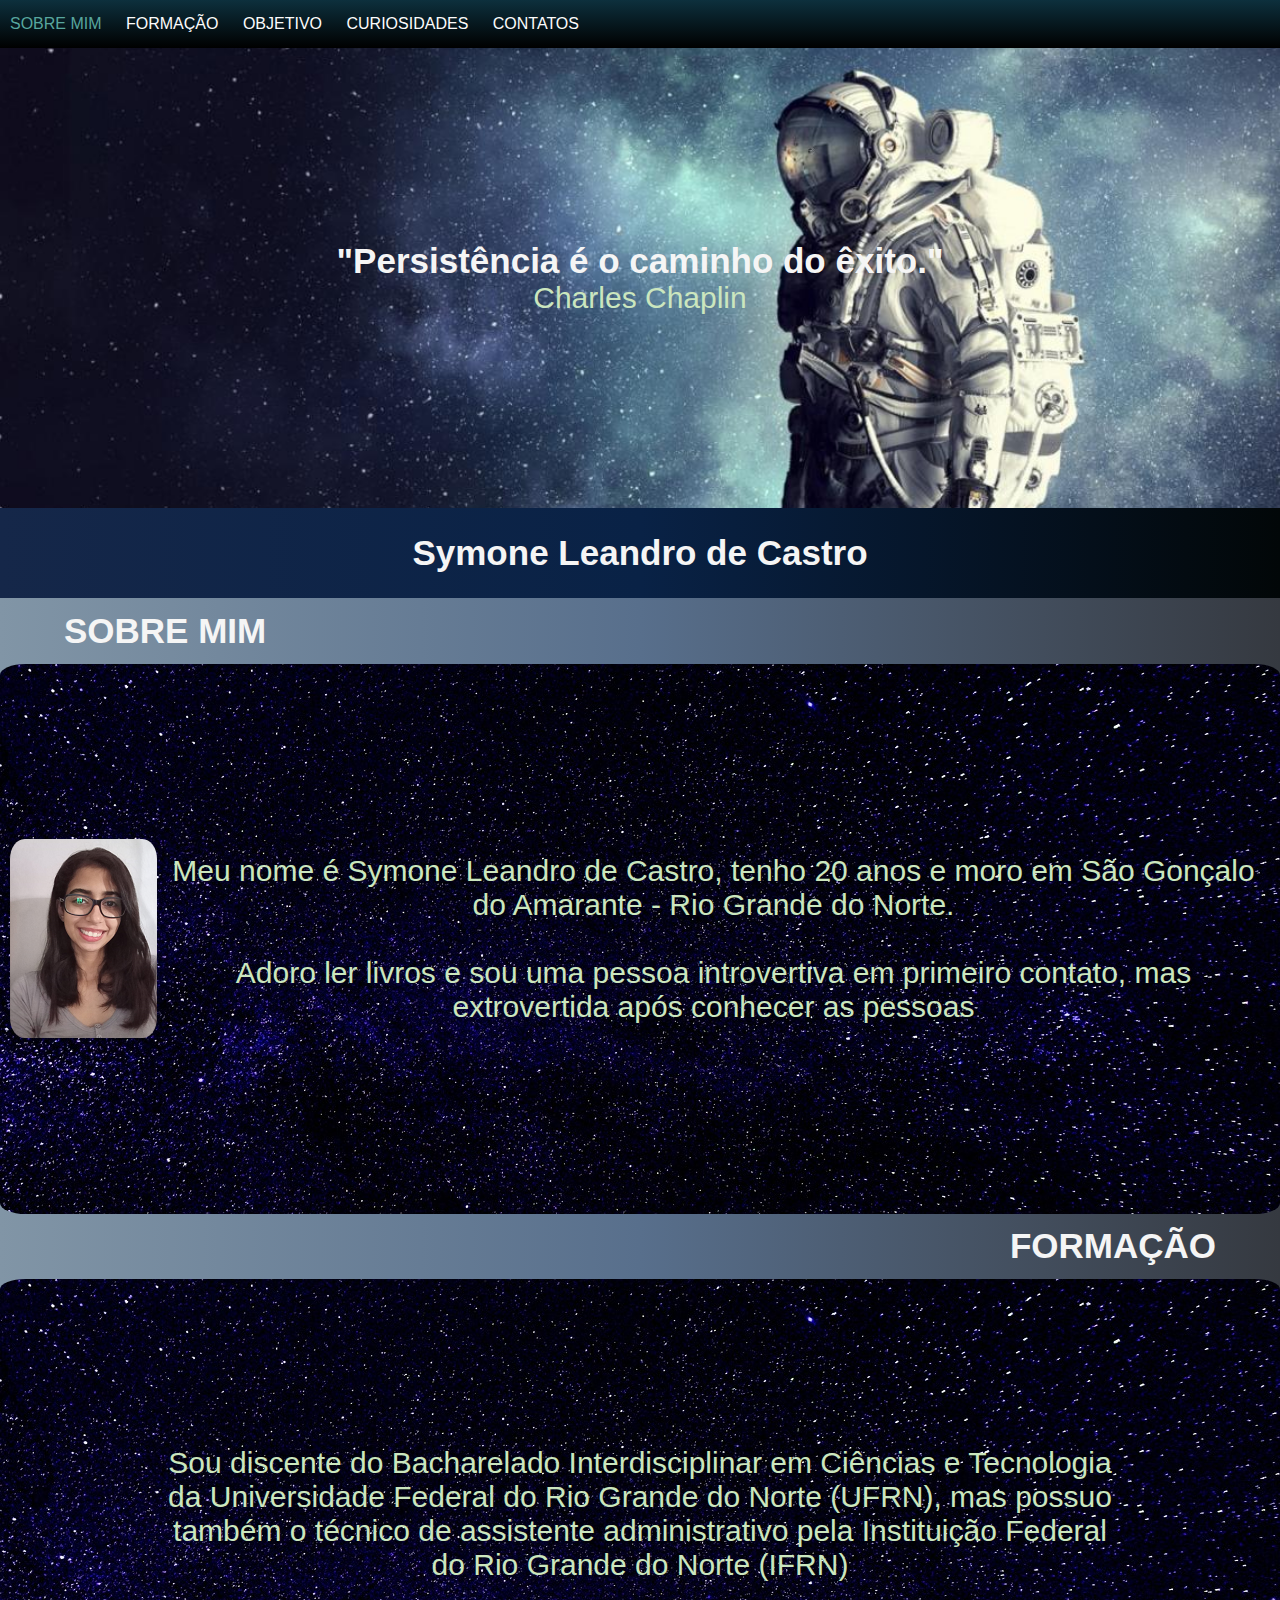
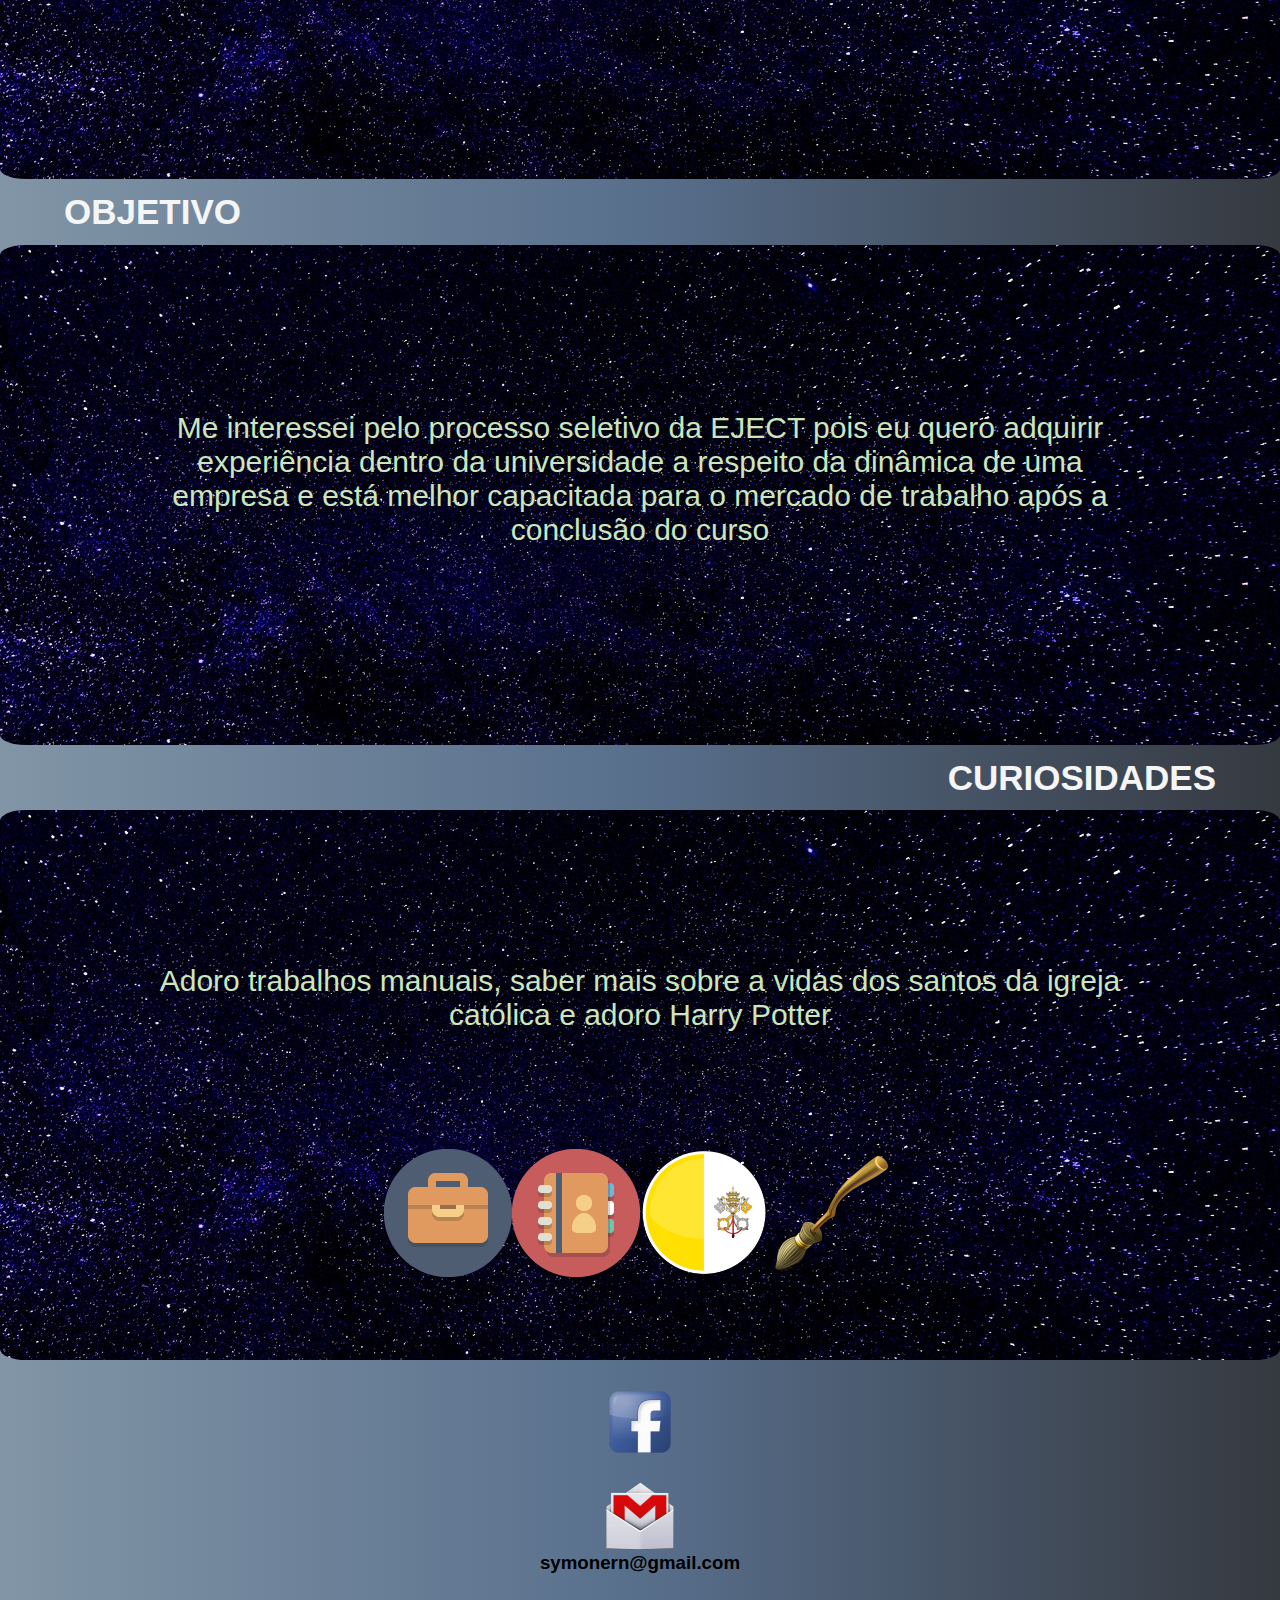
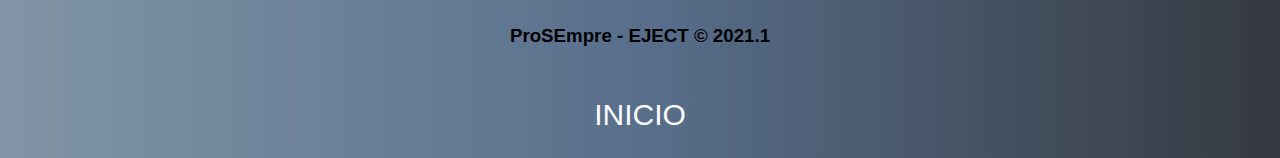
==== index.html @ c66f9431 "Add files via upload" ====
<!DOCTYPE html>
<html lang="br-pt">
<head>
    <meta charset="UTF-8">
    <meta http-equiv="X-UA-Compatible" content="IE=edge">
    <meta name="viewport" content="width=device-width, initial-scale=1.0">
    <title>Perfil</title>
    <link rel="stylesheet" href="style.css">
    <link rel="shortcut icon" href="WhatsApp_Image_2020-10-08_at_18.18.25-removebg-preview.png" type="image/x-icon">
</head>
<body>
    <header id="menu">
        <ul>
            <li><a href="#sobremim">SOBRE MIM</a></li>
            <li><a href="#formação">FORMAÇÃO</a></li>
            <li><a href="#objetivo">OBJETIVO</a></li>
            <li><a href="#curiosidades">CURIOSIDADES</a></li>
            <li><a href="#contatos">CONTATOS</a></li>
        </ul>
    </header>
    <section id="inicio">
        <div>
            <h1>"Persistência é o caminho do êxito."</h1>
            <p>Charles Chaplin</p>
        </div>
    </section>
    <section id="nome">
        <h1>Symone Leandro de Castro</h1>
    </section>
    <section id="sobremim">
        <h2> SOBRE MIM </h2 >
         <div>
             <img src="eu1.png" alt="">
             <p >
                 Meu nome é Symone Leandro de Castro, tenho 20 anos e moro em São Gonçalo do Amarante - Rio Grande do Norte. <br> <br> Adoro ler livros e sou uma pessoa introvertiva em primeiro contato, mas extrovertida após conhecer as pessoas
             </p>
         </div>  
     </section>
     <section id="formação">
         <h2>FORMAÇÃO</h2>
         <p>
             Sou discente do Bacharelado Interdisciplinar em Ciências e Tecnologia da Universidade Federal do Rio Grande do Norte (UFRN), mas possuo também o técnico de assistente administrativo pela Instituição Federal do Rio Grande do Norte (IFRN)
         </p>
     </section>
     <section id="objetivo">
         <h2>OBJETIVO</h2>
         <P>
             Me interessei pelo processo seletivo da EJECT pois eu quero adquirir experiência dentro da universidade a respeito da dinâmica de uma empresa e está melhor capacitada para o mercado de trabalho após a conclusão do curso 
         </P>
     </section>
     <section id="curiosidades">
         <h2>CURIOSIDADES</h2>
            <div><P>
                Adoro trabalhos manuais, saber mais sobre a vidas dos santos da igreja católica e adoro Harry Potter
            </P>
         <nav>
                 <img src="Elegantthemes-Beautiful-Flat-Briefcase.ico" alt=""> 
                 <img src="Elegantthemes-Beautiful-Flat-Contacts.ico" alt="">
                 <img src="vaticano.png" alt="">
                 <img src="Iconka-Harry-Potter-Broom.ico" alt="">
         </nav>
        </div>
     </section>
     <section id="contatos">
        <a href="https://www.facebook.com/symone.leandro.7/about"target="_black" rel="external"><img src="social-facebook-box-blue-icon (1).png" target="_black" rel="external" alt="facebbok"> </a><br>
        <img src="Gmail-icon.png" alt="symonern@gmail.com">
        <h3>symonern@gmail.com</h3>
    </section>
    <footer>           
        <h3>ProSEmpre -  EJECT ©  2021.1</h3> 
        <a href="#inicio">INICIO</a> 
    </footer>
</body>
</html>
---- style.css ----
*{
    border: 0;
    padding: 0;
    margin: 0;
    box-sizing: border-box;
}
body{
    width: 100%;
    font-family: 'Roboto', sans-serif;
    background-image: linear-gradient(to right, #8195A6,#586F8C,#353940);
}
h1,h2{
    font-family: 'Roboto', sans-serif;
    text-align: justify;
    color: rgb(245, 245, 245);
    font-size: 35px;
}
p{
    font-family: 'Roboto', sans-serif;
    text-align: center;
    font-size: 30px;
    color:#CBE6BE;
}
#menu ul{
    background-image: linear-gradient(to bottom,#0d303d, black);
    list-style: nome;
    width: 100%;

}
#menu ul li{
    display: inline;
    width: 100%;
}
#menu ul li a{
    padding: 15px 10px;
    display: inline-block;
    color: rgb(252, 252, 252);
    text-decoration: none;
    font-family: 'Lucida Sans', 'Lucida Sans Regular', 'Lucida Grande', 'Lucida Sans Unicode', Geneva, Verdana, sans-serif;
}
#menu ul li a:hover{
    color:#58A69E; 
}
#inicio{
    height: 460px;
    width: 100%;
    display: flex;
    justify-content: center;
    align-items: center;
    background-repeat: no-repeat;
    background-size: cover;
    background-position: center;
    background-image: url(astronautas_0.jpg);
    text-align: center;
}
#inicio div{
    display: flex;
    justify-content: center;
    align-items: center;
    flex-direction: column;
}
#nome{
    background-image: linear-gradient(to right, #152749,#092246,#020708);
    color: whitesmoke;
    display: flex;
    justify-content: center;
    align-items: center;
    background-position: center;
    background-repeat: no-repeat;
    height: 90px;
}

#sobremim div{
    width: 100%;
    text-align: left;
    display: flex;
    justify-content: left;
    align-items: center;
    background-image: url(ceu\ estrelado.jpg);
    border-radius: 2%;
    padding: 30px 10px;
    height: 550px;
}
#sobremim h2 {
    text-align: left;
    padding: 1% 5%
}
#sobremim div img{
    border-radius: 10%;
}
#formação h2{
    text-align: right;
    padding: 1% 5%
}
#formação p{
    background-image: url(ceu\ estrelado.jpg);
    padding: 13% ;
    border-radius: 2%;
    height: 500px;
}
#objetivo h2{
    text-align: left;
    padding: 1% 5%
}
#objetivo p{
    background-image: url(ceu\ estrelado.jpg);
    padding: 13% ;
    border-radius: 2%;
    height: 500px;
}
#curiosidades h2{
    text-align: right;
    padding: 1% 5%
}
#curiosidades div {
    background-image: url(ceu\ estrelado.jpg);
    border-radius: 2%;
    padding: 12% ;
    height: 550px;
}
#curiosidades div nav{
    padding: 12% ;
    display: flex;
    justify-content: center;
    align-items: cente;
}
#contatos{
    display: flex;
    justify-content: center;
    align-items: center;
    flex-direction: column;
    padding: 2% 2%;
    border-radius: 40px;
}
footer h3{
    display: flex;
    justify-content: center;
    align-items: center;
    flex-direction: column;
    padding: 2% 2%;
}
footer a{
    display: flex;
    justify-content: center;
    align-items: center;
    padding: 2% 2%;
    font-size: 30px;
    text-decoration: none;
    color: rgb(252, 252, 252);
}
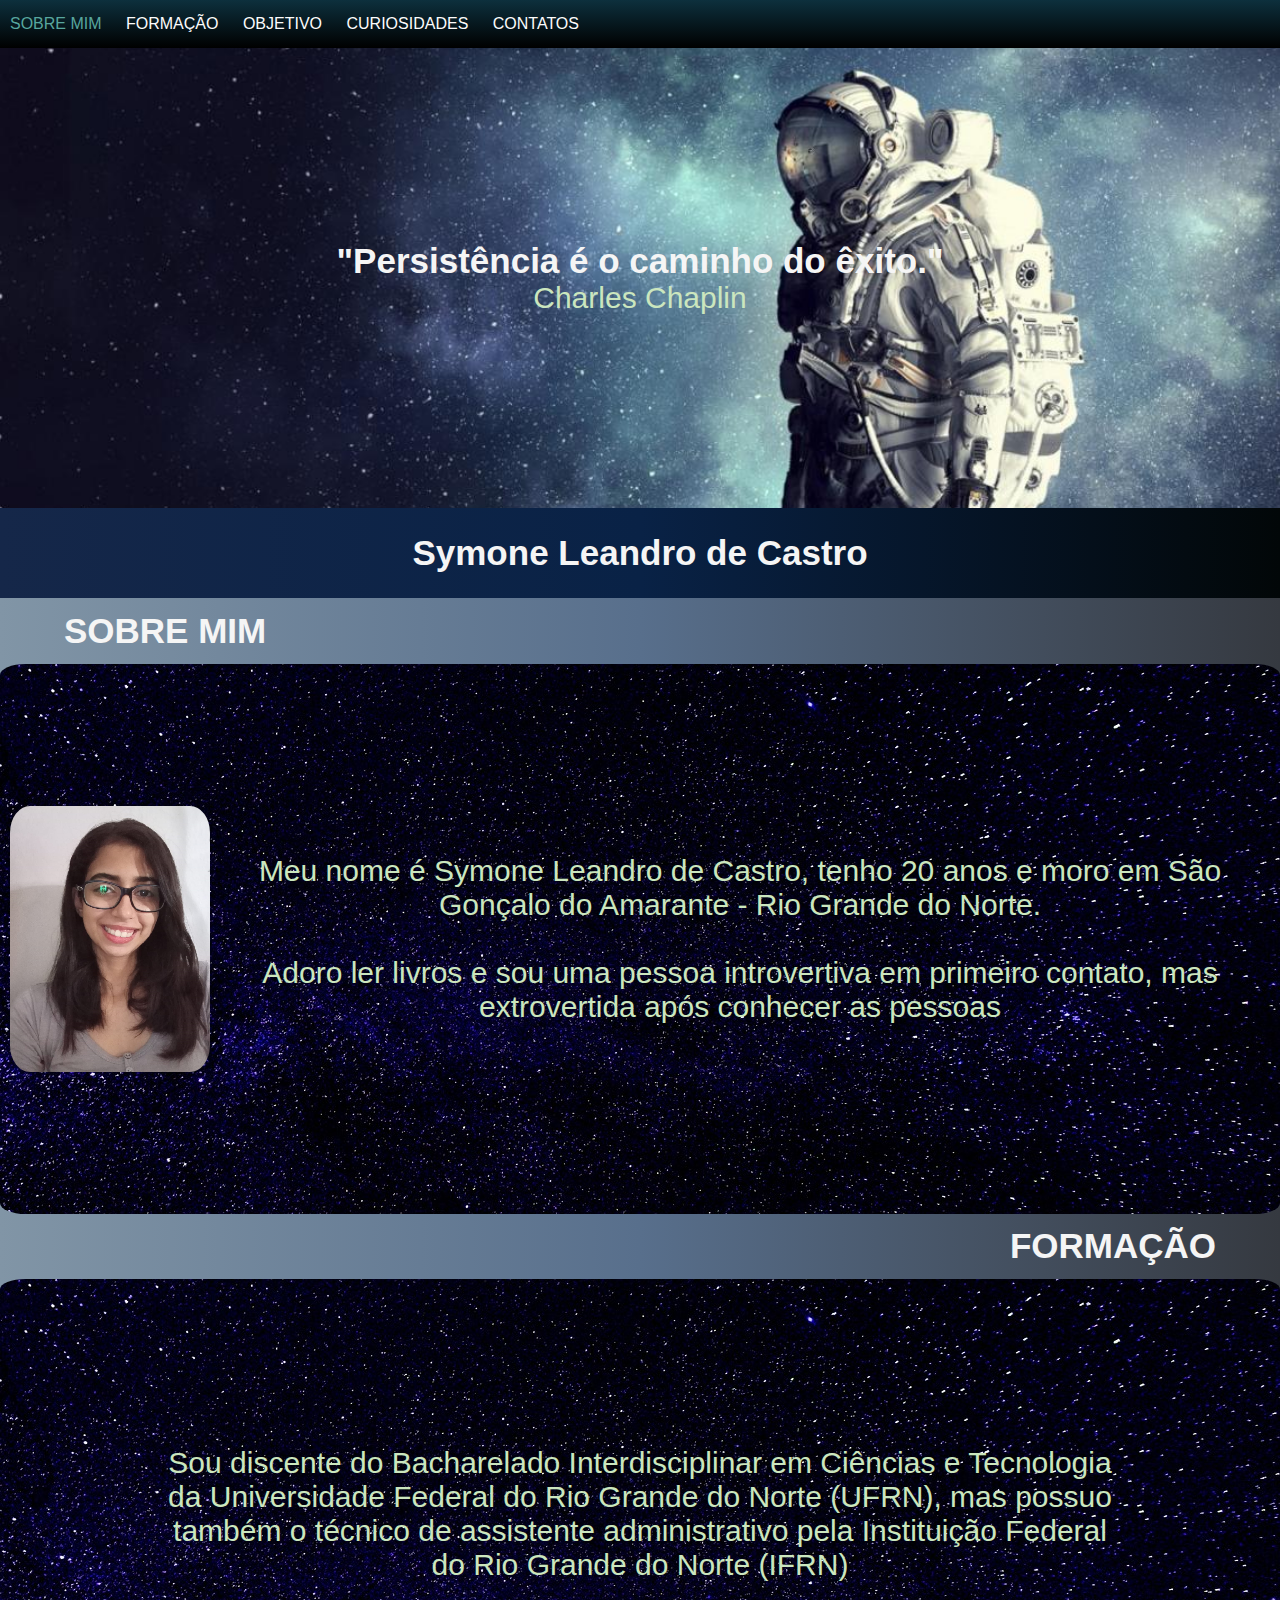
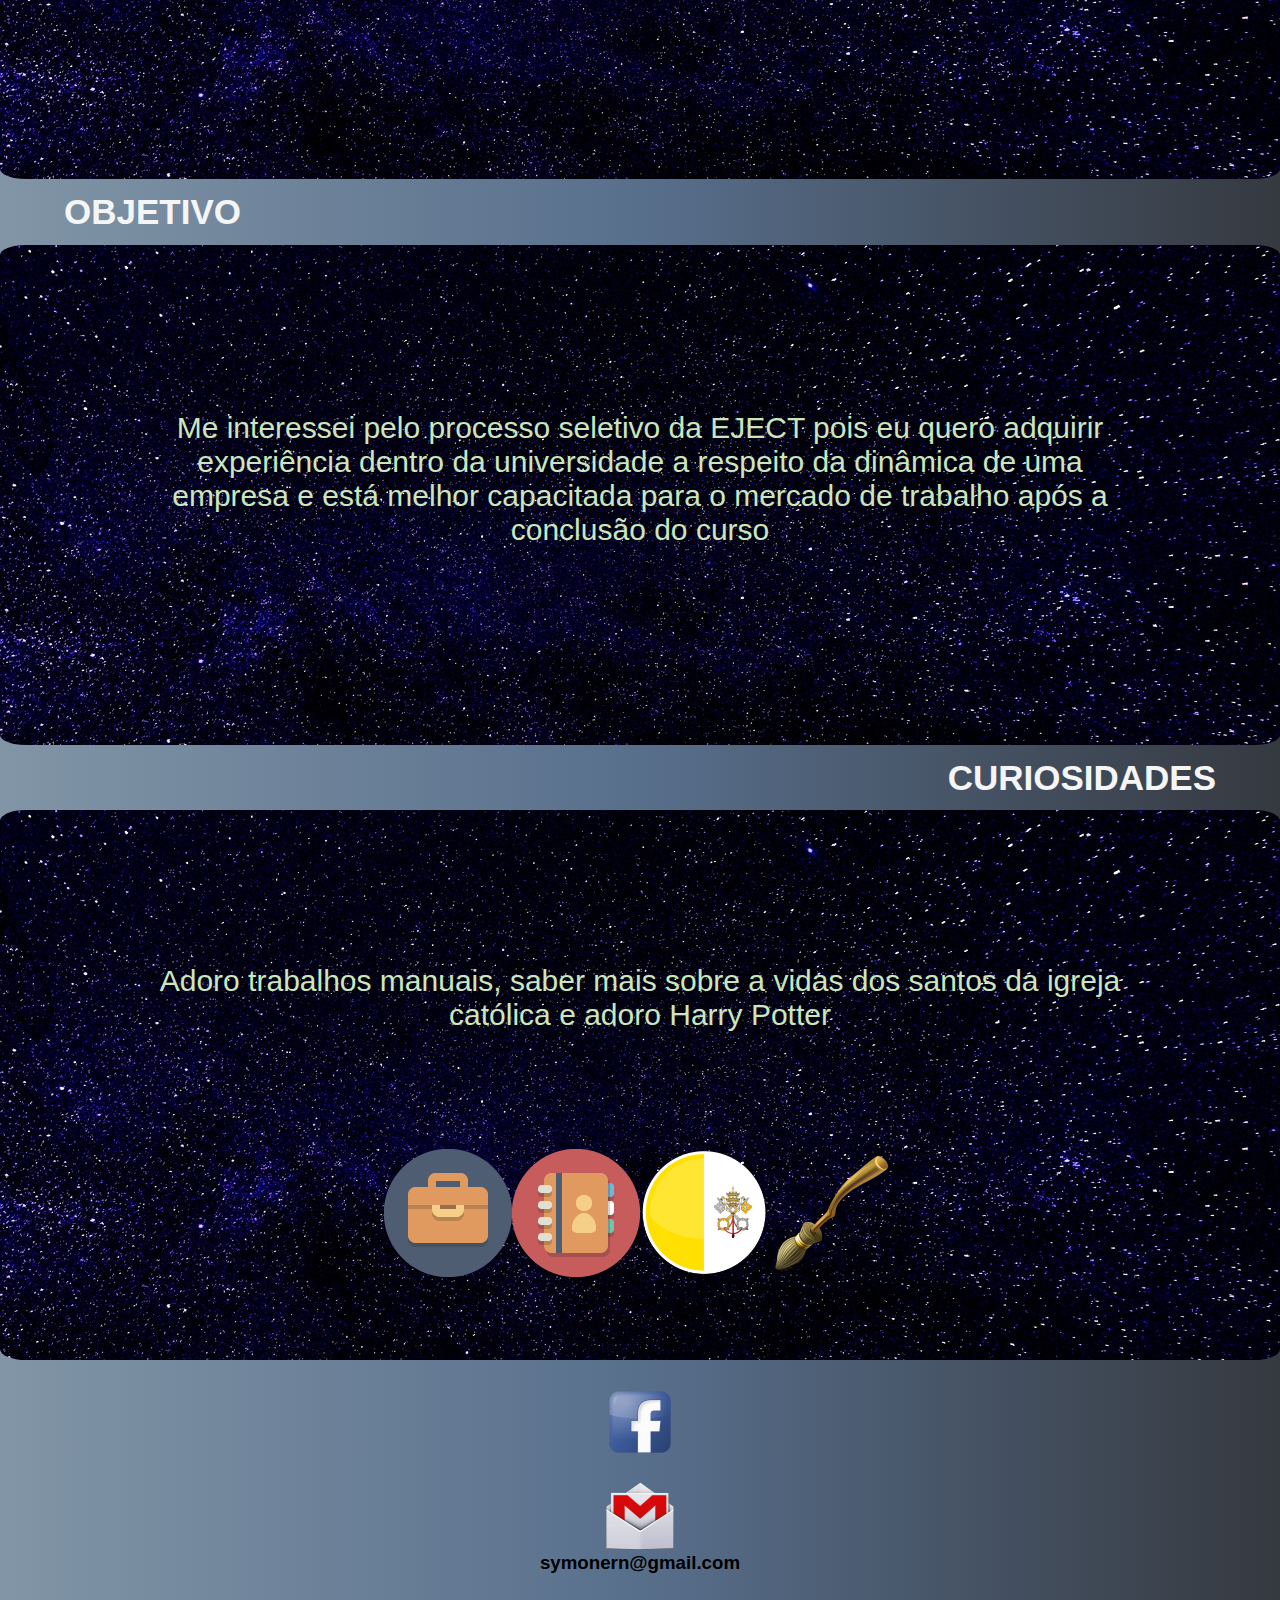
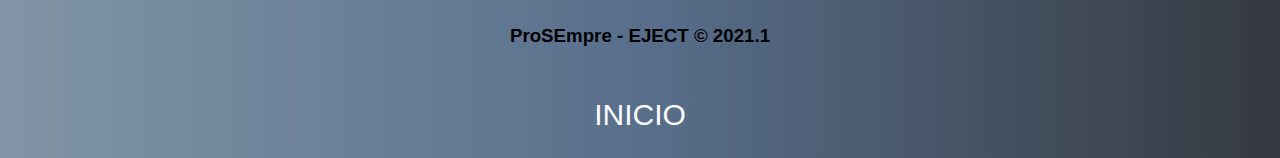
==== commit d98a3709: "Add files via upload" ====
--- a/index.html
+++ b/index.html
@@ -30,7 +30,7 @@
     <section id="sobremim">
         <h2> SOBRE MIM </h2 >
          <div>
-             <img src="eu1.png" alt="">
+             <img src="foto.png" alt="">
              <p >
                  Meu nome é Symone Leandro de Castro, tenho 20 anos e moro em São Gonçalo do Amarante - Rio Grande do Norte. <br> <br> Adoro ler livros e sou uma pessoa introvertiva em primeiro contato, mas extrovertida após conhecer as pessoas
              </p>
